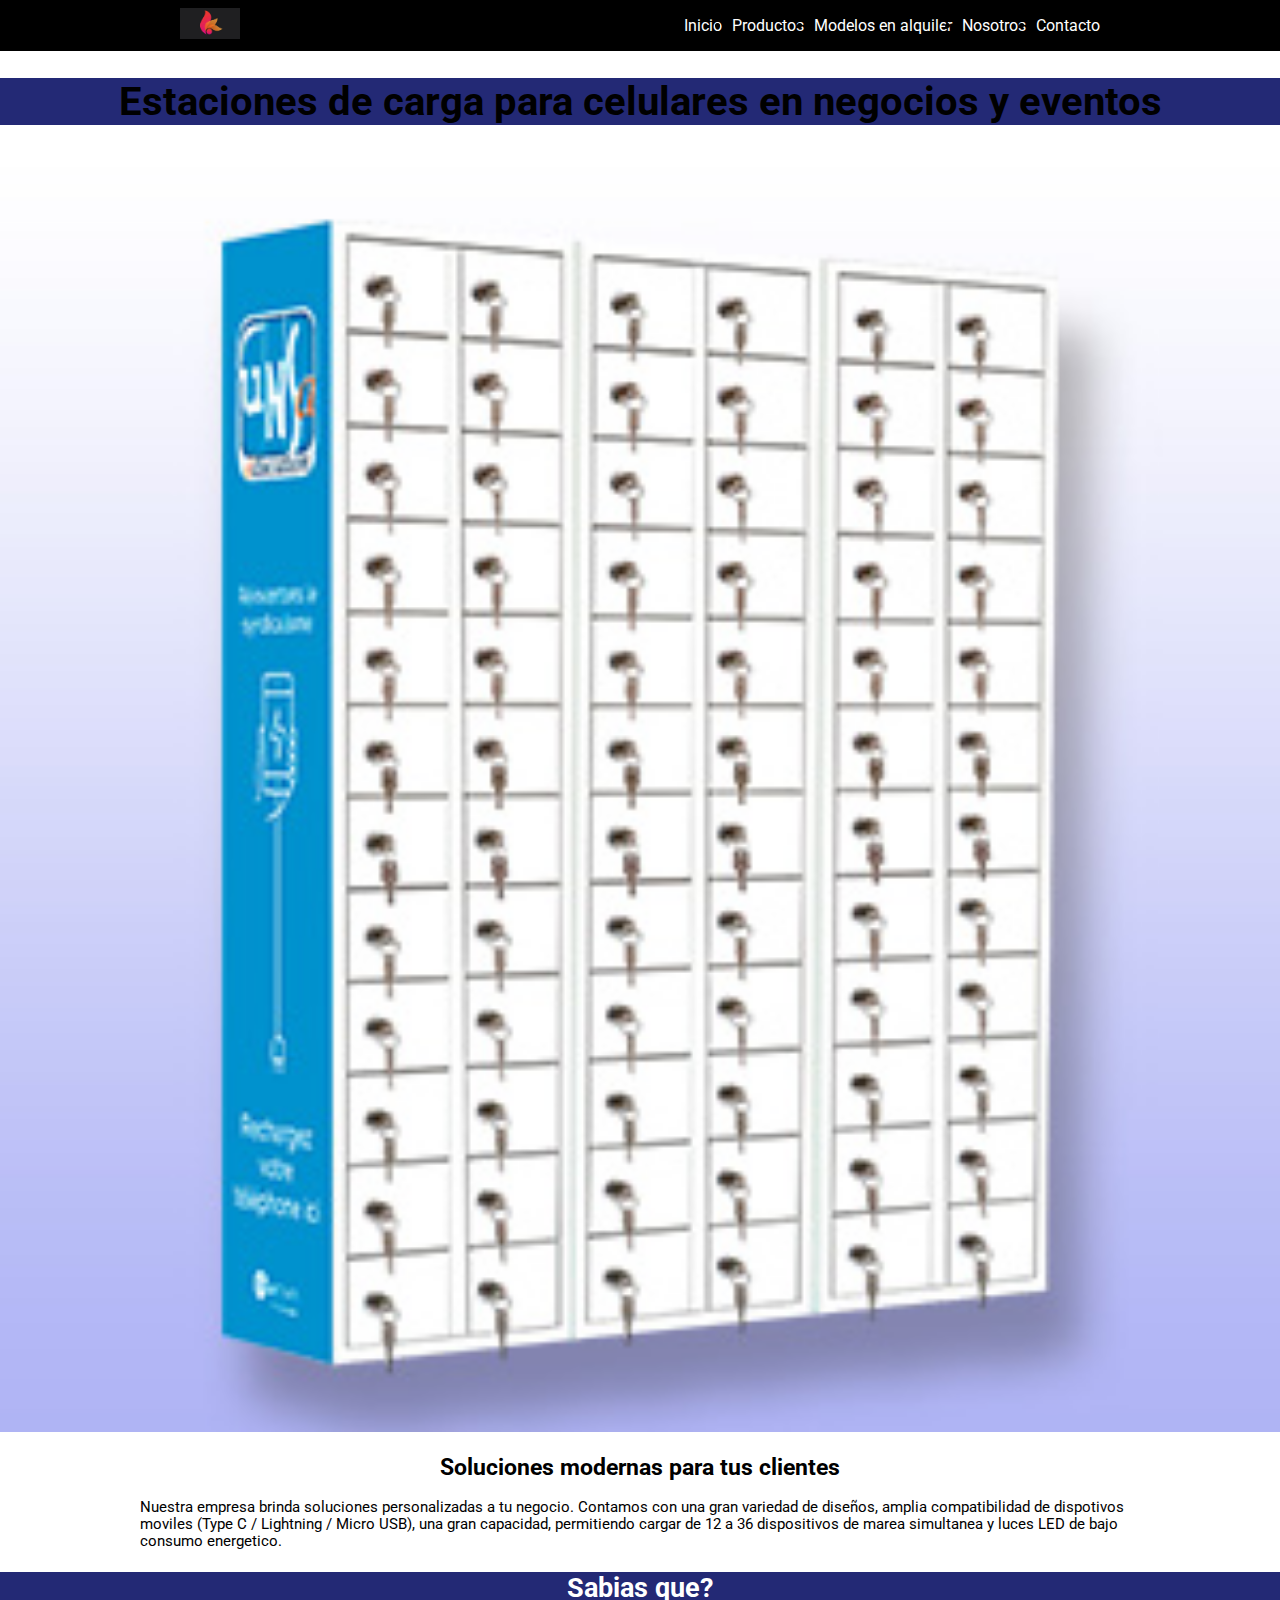
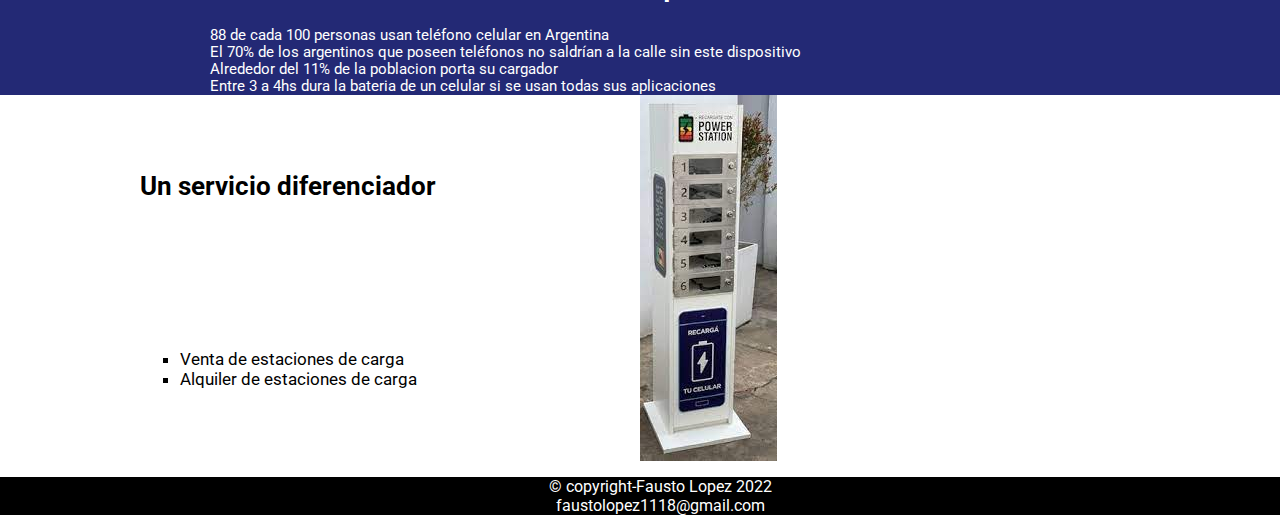
==== index.html @ af9494b2 "Primer commit" ====
<!DOCTYPE html>
<html lang="es">
<head>
    <meta charset="UTF-8" />
    <meta name="viewport" content="width=device-width, initial-scale=1.0" />
    <title>Estaciones de carga tuc</title>
    <link href="css/estilos.css" rel="stylesheet"/>
    <link rel="preconnect" href="https://fonts.googleapis.com">
    <link rel="preconnect" href="https://fonts.gstatic.com" crossorigin>
    <link href="https://fonts.googleapis.com/css2?family=Roboto:wght@100;300;400&display=swap" rel="stylesheet">
</head>
<body>
    
    <header class="menu">
        <div class="logo">
            <img src="imagenes/logopagina.jpg" alt="logopagina" title="logopagina"/>
        </div>
        <nav class="menu-contenido">
            <ul>
                <li>
                    <a href="#">Inicio</a>
                </li>
                <li>
                    <a href="productos.html">Productos</a>
                </li>
                <li>
                    <a href="modelos_en_alquiler.html">Modelos en alquiler</a>
                </li>
                <li>    
                    <a href="nosotros.html">Nosotros</a>
                </li>
                <li>
                    <a href="contacto.html">Contacto</a>
                </li>
            </ul>
        </nav>
    </header>


    <main>
        <section class="section-uno">
            <div>
                <div class="titulo-uno">
                    <h1>Estaciones de carga para celulares en negocios y eventos</h1>
                </div>
                <div class="imagen-uno">
                    <img src="imagenes/torre72.jpg" alt="torre72" title="torre72"/>
                </div>
                <div class="titulo-dos">
                    <h2>Soluciones modernas para tus clientes</h2>
                </div>
                <div class="parrafo-uno">
                    <p> Nuestra empresa brinda soluciones personalizadas a tu negocio.
                        Contamos con una gran variedad de diseños, amplia compatibilidad de
                        dispotivos moviles (Type C / Lightning / Micro USB), una gran capacidad,
                        permitiendo cargar de 12 a 36 dispositivos de marea simultanea y luces
                        LED de bajo consumo energetico.
                    </p>
                </div>
            </div>
        </section>
        
        <section class="section-dos">
            <div>
                <div class="titulo-tres">
                    <h2>Sabias que?</h2>
                </div>
                <div>
                    <ul>
                        <li>88 de cada 100 personas usan teléfono celular en Argentina</li>
                        <li>El 70% de los argentinos que poseen teléfonos no saldrían a la calle sin este dispositivo</li>
                        <li>Alrededor del 11% de la poblacion porta su cargador</li>
                        <li>Entre 3 a 4hs dura la bateria de un celular si se usan todas sus aplicaciones</li>
                    </ul>
                </div>
            </div>
        </section>
    
        <section class="section-tres">
            <div class="grid1">
                <h2>Un servicio diferenciador</h2>
            </div>
            <div class="grid2">
                <ul>
                    <li>Venta de estaciones de carga</li>
                    <li>Alquiler de estaciones de carga</li>
                </ul>
            </div>
            <div class="grid3">
                <img src="imagenes/estacionuno.jpg" alt="Estacionuno" title="Estacionuni"/>
            </div>
        </section>
    </main>

    <footer>
        <ul>
            <li>© copyright-Fausto Lopez 2022</li>
            <li>
                <a href="mailto:faustolopez1118@gmail.com">faustolopez1118@gmail.com</a>
            </li>
        </ul>
    </footer>

</body>
</html>
---- css/estilos.css ----
html,
body {
margin: 0;
padding: 0;
font-family: 'Roboto', sans-serif;
}


.menu {
    width: 100%;
    background-color: black;
    display: flex;
}

.logo {
    width: 60px;
    margin: auto;
}

.menu img {
    width: 100%;
}

.menu ul {
    display: flex;
    column-gap: 10px;
}  

.menu-contenido {
    display: flex;
    flex: 1;
    align-items: center;
    justify-content: flex-end;
}

nav a {
    text-decoration: none;
    color: white;
}






.section-uno {
    background-color: white;
    color: black;
}

.titulo-uno {
    font-size: 20px;
    background-color: #232975;
    text-align: center;
    margin: auto;
}

.imagen-uno img {
    width: 100%;
}

.titulo-dos { 
    font-size: 15px;
    text-align: center;
}

.parrafo-uno {
    font-size: 15px;
    line-height: 17px;
    padding-left: 15px;
    padding-right: 15px;
}




.section-dos {
    background-color: #232975;
    color: white;
}

.titulo-tres {
    text-align: center;
    font-size: 18px;
}

.section-dos ul {
    font-size: 15px;
    list-style-type: none;
    line-height: 17px;
    padding-left: 15px;
    padding-right: 15px;
}



.section-tres {
    background-color: white;
    color: black;
    font-size: 17px;
    display: grid;
    grid-template-columns: 1fr 1fr;
    grid-template-rows: 1fr 1fr;
    grid-template-areas: "titulo imagen"
                        "servicio imagen";
}

.section-tres > div {
    display: flex;
    align-items: center;
}

.grid1 {
    grid-area: titulo;
}

.grid2 {
    grid-area: servicio;
}

.grid3 {
    grid-area: imagen;
}


.section-tres ul {
    font-size: 17px;
    list-style-type: square;
}



@media (min-width: 767px) {
    .menu-contenido {
        width: 100%;
        max-width: 500px;
        margin: auto;
        display: flex;
        flex: 1;
        align-items: center;
        justify-content: flex-end;
    }

    
    .titulo-dos { 
        font-size: 15px;
        text-align: center;
        width: 100%;
        max-width: 600px;
        margin: auto;
    }

    .parrafo-uno {
        font-size: 15px;
        line-height: 17px;
        width: 100%;
        max-width: 600px;
        margin: auto;
    }

    .section-tres {
        background-color: white;
        color: black;
        font-size: 17px;
        width: 100%;
        max-width: 600px;
        margin: auto;
        display: grid;
        grid-template-columns: 1fr 1fr;
        grid-template-rows: 1fr 1fr;
        grid-template-areas: "titulo imagen"
                            "servicio imagen";
    }
    
    .section-dos ul {
        font-size: 15px;
        list-style-type: none;
        line-height: 17px;
        width: 100%;
        max-width: 600px;
        margin: auto;
    }
}    

@media (min-width: 992px) {
    .menu-contenido {
        width: 100%;
        max-width: 500px;
        margin: auto;
        display: flex;
        flex: 1;
        align-items: center;
        justify-content: flex-end;
    }

    
    .titulo-dos { 
        font-size: 15px;
        text-align: center;
        width: 100%;
        max-width: 800px;
        margin: auto;
    }

    .parrafo-uno {
        font-size: 15px;
        line-height: 17px;
        width: 100%;
        max-width: 800px;
        margin: auto;
    }

    .section-tres {
        background-color: white;
        color: black;
        font-size: 17px;
        width: 100%;
        max-width: 800px;
        margin: auto;
        display: grid;
        grid-template-columns: 1fr 1fr;
        grid-template-rows: 1fr 1fr;
        grid-template-areas: "titulo imagen"
                            "servicio imagen";
    }
    
    .section-dos ul {
        font-size: 15px;
        list-style-type: none;
        line-height: 17px;
        width: 100%;
        max-width: 660px;
        margin: auto;
    }

}

@media (min-width: 1200px) {
    .menu-contenido {
        width: 100%;
        max-width: 500px;
        margin: auto;
        display: flex;
        flex: 1;
        align-items: center;
        justify-content: flex-end;
    }

    
    .titulo-dos { 
        font-size: 15px;
        text-align: center;
        width: 100%;
        max-width: 1000px;
        margin: auto;
    }

    .parrafo-uno {
        font-size: 15px;
        line-height: 17px;
        width: 100%;
        max-width: 1000px;
        margin: auto;
    }

    .section-tres {
        background-color: white;
        color: black;
        font-size: 17px;
        width: 100%;
        max-width: 1000px;
        margin: auto;
        display: grid;
        grid-template-columns: 1fr 1fr;
        grid-template-rows: 1fr 1fr;
        grid-template-areas: "titulo imagen"
                            "servicio imagen";
    }
    
    .section-dos ul {
        font-size: 15px;
        list-style-type: none;
        line-height: 17px;
        width: 100%;
        max-width: 860px;
        margin: auto;
    }
}





.section-productos {
    background-color: black;
}

.titulo-productos {
    background-color: #232975;
    color: white;
    font-size: 17px;
    text-align: center;
}

.productos {
    background-color: black;
    color: white;
    display: flex;
}

.productos li {
    list-style-type: square;
}






.alquiler {
    background-color: white;
}

.alquiler-titulo {
    background-color: #232975;
    color: white;
    font-size: 17px;
    text-align: center;
}

.alquiler-productos {
    background-color: white;
    color: black;
    display: flex;
}

.alquiler-productos li {
    list-style-type: square;
}




.nosotros {
    background-color: #232975;
}

.quienes {
    text-align: center;
    font-size: 17px;
    color: white;
}

.nosotros-uno {
    color: white;
    font-size: 17px;
}






.contacto {
    background-color: wheat;
}

.contacto-titulo {
    color: black;
    font-size: 17px;
    text-align: center;
}

.contacto-todo {
    display: flex;
    align-items: center;
}

.formulario {
    display: flex;
    justify-content: flex-end;
    flex: 1;
}

.contacto-info li {
    list-style-type: square;
}






footer {
    background-color: black;
    color: white; 
    text-align: center;
}

footer ul {
    list-style: none;
}

footer a {
    text-decoration: none;
    color: white;
}
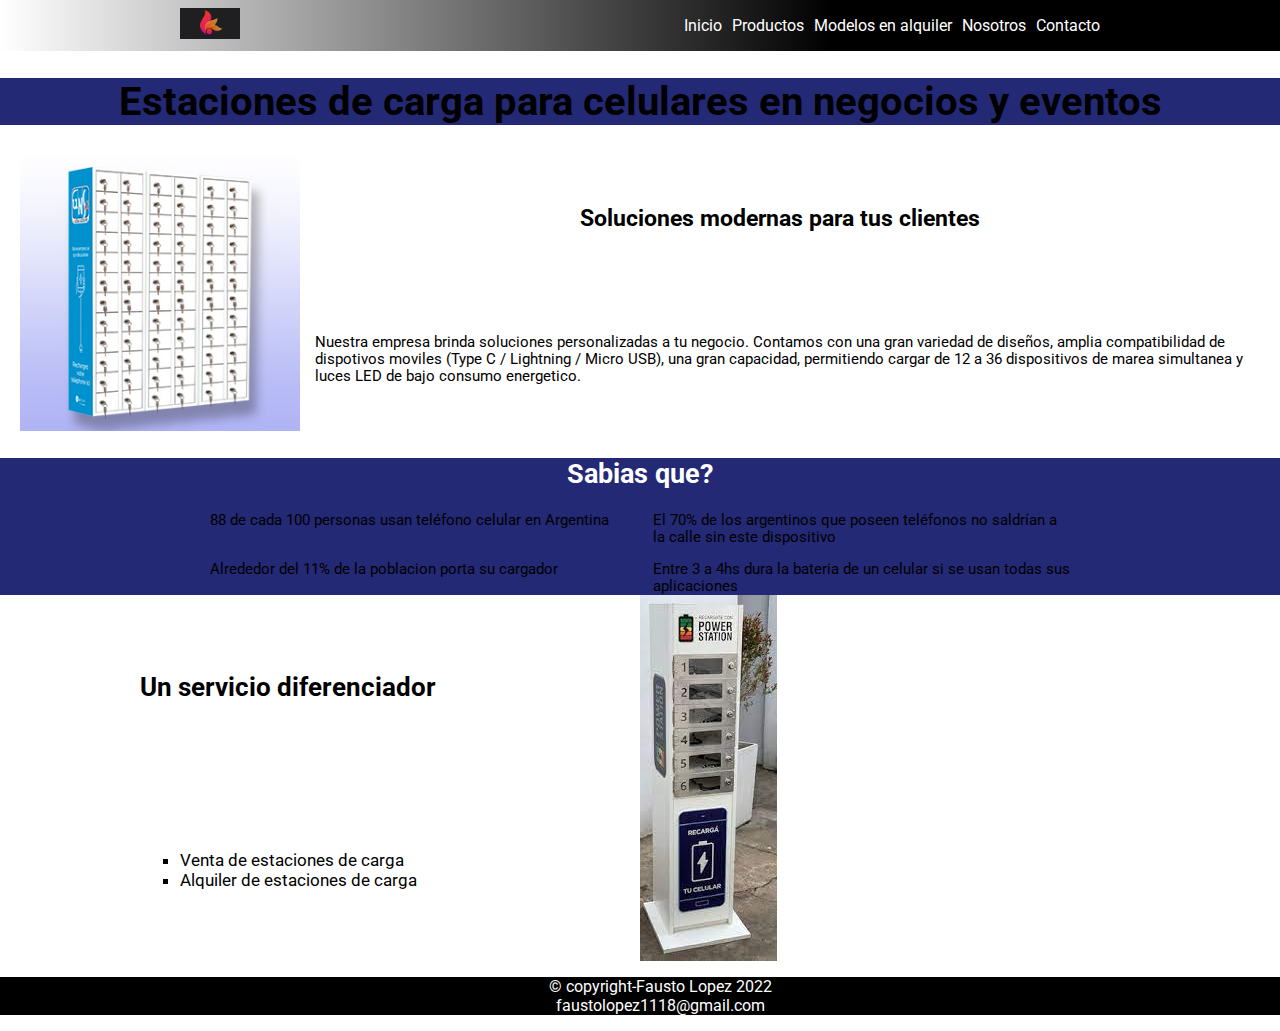
==== commit ba3c6a9b: "agregue animaciones" ====
--- a/index.html
+++ b/index.html
@@ -43,19 +43,23 @@
                 <div class="titulo-uno">
                     <h1>Estaciones de carga para celulares en negocios y eventos</h1>
                 </div>
-                <div class="imagen-uno">
-                    <img src="imagenes/torre72.jpg" alt="torre72" title="torre72"/>
-                </div>
-                <div class="titulo-dos">
-                    <h2>Soluciones modernas para tus clientes</h2>
-                </div>
-                <div class="parrafo-uno">
-                    <p> Nuestra empresa brinda soluciones personalizadas a tu negocio.
-                        Contamos con una gran variedad de diseños, amplia compatibilidad de
-                        dispotivos moviles (Type C / Lightning / Micro USB), una gran capacidad,
-                        permitiendo cargar de 12 a 36 dispositivos de marea simultanea y luces
-                        LED de bajo consumo energetico.
-                    </p>
+                <div class="section-uno-abajo">
+                    <div class="imagen-uno">
+                        <img src="imagenes/torre72.jpg" alt="torre72" title="torre72"/>
+                    </div>
+                    <div class="section-uno-abajodos">
+                        <div class="titulo-dos">
+                            <h2>Soluciones modernas para tus clientes</h2>
+                        </div>
+                        <div class="parrafo-uno">
+                            <p> Nuestra empresa brinda soluciones personalizadas a tu negocio.
+                                Contamos con una gran variedad de diseños, amplia compatibilidad de
+                                dispotivos moviles (Type C / Lightning / Micro USB), una gran capacidad,
+                                permitiendo cargar de 12 a 36 dispositivos de marea simultanea y luces
+                                LED de bajo consumo energetico.
+                            </p>
+                        </div>
+                    </div>
                 </div>
             </div>
         </section>
--- a/css/estilos.css
+++ b/css/estilos.css
@@ -8,8 +8,8 @@
 
 .menu {
     width: 100%;
-    background-color: black;
-    display: flex;
+    display: flex;
+    background-image: linear-gradient(to left, black 0%, black 35%, transparent 100%);
 }
 
 .logo {
@@ -24,6 +24,7 @@
 .menu ul {
     display: flex;
     column-gap: 10px;
+    list-style: none;
 }  
 
 .menu-contenido {
@@ -56,7 +57,12 @@
 }
 
 .imagen-uno img {
+    transition:all 0.2s ease-in-out;
     width: 100%;
+}
+
+.imagen-uno img:hover {
+    transform: rotate(-12deg) scale(1.2);
 }
 
 .titulo-dos { 
@@ -85,6 +91,11 @@
 }
 
 .section-dos ul {
+    display:grid;
+    grid-template-columns: 1fr 1fr;
+    grid-template-rows: 1fr 1fr;
+    grid-column-gap: 25px;
+    grid-row-gap: 15px;
     font-size: 15px;
     list-style-type: none;
     line-height: 17px;
@@ -92,6 +103,10 @@
     padding-right: 15px;
 }
 
+.section-dos li {
+    color: #000;
+}
+
 
 
 .section-tres {
@@ -140,7 +155,6 @@
         align-items: center;
         justify-content: flex-end;
     }
-
     
     .titulo-dos { 
         font-size: 15px;
@@ -193,6 +207,17 @@
         justify-content: flex-end;
     }
 
+    .section-uno-abajo {
+        display: flex;
+        justify-content: center;
+        margin-left: 20px;
+        margin-right: 20px;
+    }
+
+    .section-uno-abajodos {
+        display: flex;
+        flex-direction: column;
+    }
     
     .titulo-dos { 
         font-size: 15px;
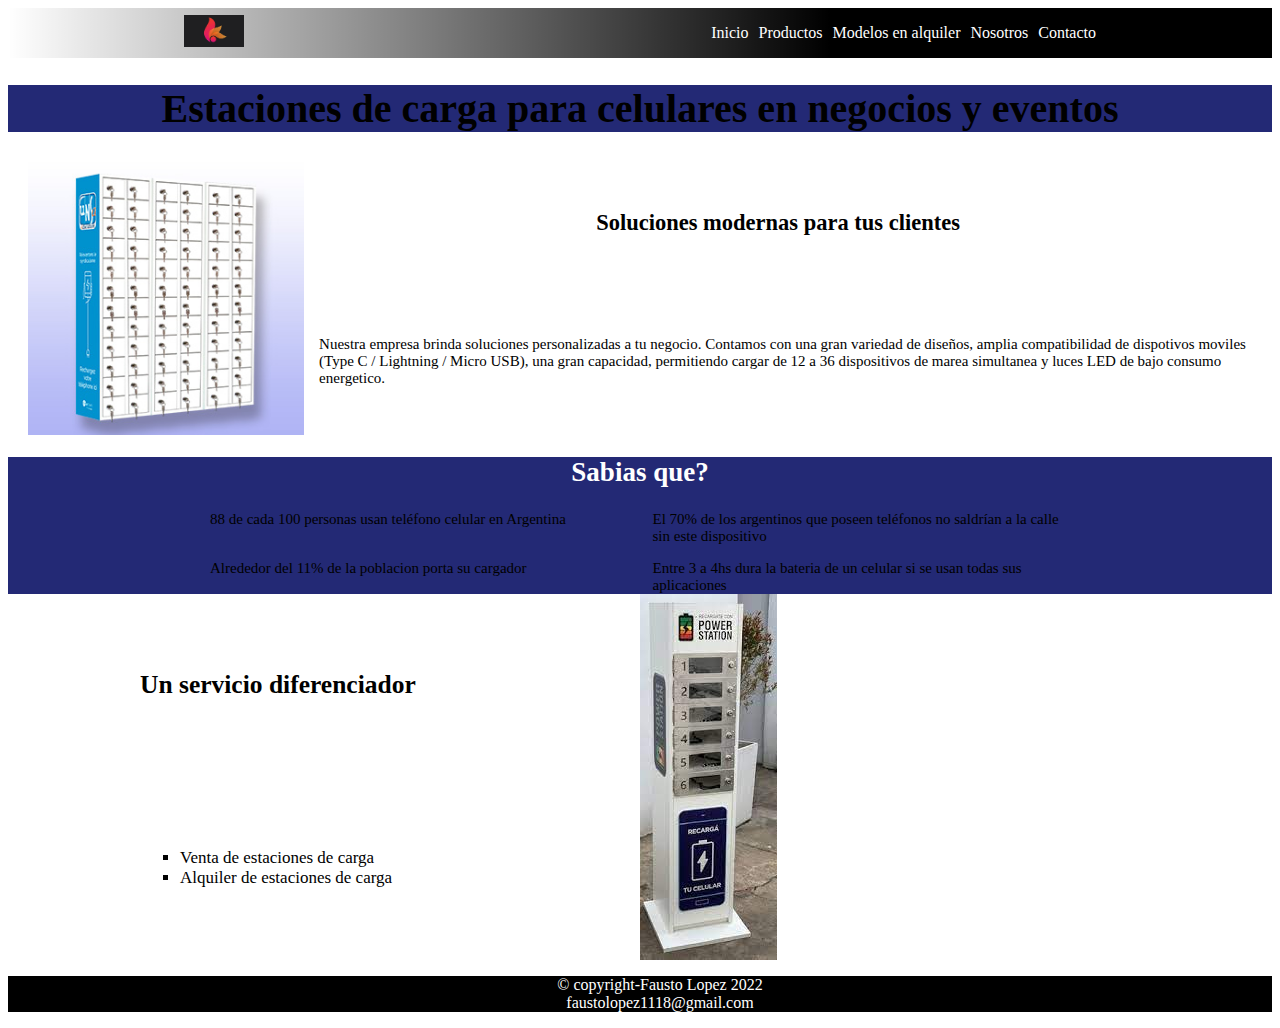
==== commit c35c0e02: "sass y seo" ====
--- a/index.html
+++ b/index.html
@@ -3,7 +3,12 @@
 <head>
     <meta charset="UTF-8" />
     <meta name="viewport" content="width=device-width, initial-scale=1.0" />
-    <title>Estaciones de carga tuc</title>
+    
+    <meta name="keywords" content="Estacion, celular, carga, bateria, " />
+    <meta name="description" content="" />
+
+    <title>Estacionesdecargatuc</title>
+
     <link href="css/estilos.css" rel="stylesheet"/>
     <link rel="preconnect" href="https://fonts.googleapis.com">
     <link rel="preconnect" href="https://fonts.gstatic.com" crossorigin>
@@ -39,44 +44,40 @@
 
     <main>
         <section class="section-uno">
-            <div>
-                <div class="titulo-uno">
-                    <h1>Estaciones de carga para celulares en negocios y eventos</h1>
+            <div class="titulo-uno">
+                <h1>Estaciones de carga para celulares en negocios y eventos</h1>
+            </div>
+            <div class="section-uno-abajo">
+                <div class="imagen-uno">
+                    <img src="imagenes/torre72.jpg" alt="torre72" title="torre72"/>
                 </div>
-                <div class="section-uno-abajo">
-                    <div class="imagen-uno">
-                        <img src="imagenes/torre72.jpg" alt="torre72" title="torre72"/>
+                <div class="section-uno-abajodos">
+                    <div class="titulo-dos">
+                        <h2>Soluciones modernas para tus clientes</h2>
                     </div>
-                    <div class="section-uno-abajodos">
-                        <div class="titulo-dos">
-                            <h2>Soluciones modernas para tus clientes</h2>
-                        </div>
-                        <div class="parrafo-uno">
-                            <p> Nuestra empresa brinda soluciones personalizadas a tu negocio.
-                                Contamos con una gran variedad de diseños, amplia compatibilidad de
-                                dispotivos moviles (Type C / Lightning / Micro USB), una gran capacidad,
-                                permitiendo cargar de 12 a 36 dispositivos de marea simultanea y luces
-                                LED de bajo consumo energetico.
-                            </p>
-                        </div>
+                    <div class="parrafo-uno">
+                        <p> Nuestra empresa brinda soluciones personalizadas a tu negocio.
+                            Contamos con una gran variedad de diseños, amplia compatibilidad de
+                            dispotivos moviles (Type C / Lightning / Micro USB), una gran capacidad,
+                            permitiendo cargar de 12 a 36 dispositivos de marea simultanea y luces
+                            LED de bajo consumo energetico.
+                        </p>
                     </div>
                 </div>
             </div>
         </section>
         
         <section class="section-dos">
+            <div class="titulo-tres">
+                <h2>Sabias que?</h2>
+            </div>
             <div>
-                <div class="titulo-tres">
-                    <h2>Sabias que?</h2>
-                </div>
-                <div>
-                    <ul>
-                        <li>88 de cada 100 personas usan teléfono celular en Argentina</li>
-                        <li>El 70% de los argentinos que poseen teléfonos no saldrían a la calle sin este dispositivo</li>
-                        <li>Alrededor del 11% de la poblacion porta su cargador</li>
-                        <li>Entre 3 a 4hs dura la bateria de un celular si se usan todas sus aplicaciones</li>
-                    </ul>
-                </div>
+                <ul>
+                    <li>88 de cada 100 personas usan teléfono celular en Argentina</li>
+                    <li>El 70% de los argentinos que poseen teléfonos no saldrían a la calle sin este dispositivo</li>
+                    <li>Alrededor del 11% de la poblacion porta su cargador</li>
+                    <li>Entre 3 a 4hs dura la bateria de un celular si se usan todas sus aplicaciones</li>
+                </ul>
             </div>
         </section>
     
--- a/css/estilos.css
+++ b/css/estilos.css
@@ -1,434 +1,204 @@
-html,
-body {
-margin: 0;
-padding: 0;
-font-family: 'Roboto', sans-serif;
-}
-
-
-.menu {
-    width: 100%;
-    display: flex;
-    background-image: linear-gradient(to left, black 0%, black 35%, transparent 100%);
-}
-
-.logo {
-    width: 60px;
-    margin: auto;
-}
-
-.menu img {
-    width: 100%;
-}
-
-.menu ul {
-    display: flex;
-    column-gap: 10px;
-    list-style: none;
-}  
-
-.menu-contenido {
-    display: flex;
-    flex: 1;
-    align-items: center;
-    justify-content: flex-end;
-}
-
-nav a {
-    text-decoration: none;
-    color: white;
-}
-
-
-
-
-
-
-.section-uno {
-    background-color: white;
-    color: black;
-}
-
-.titulo-uno {
-    font-size: 20px;
-    background-color: #232975;
-    text-align: center;
-    margin: auto;
-}
-
-.imagen-uno img {
-    transition:all 0.2s ease-in-out;
-    width: 100%;
-}
-
-.imagen-uno img:hover {
-    transform: rotate(-12deg) scale(1.2);
-}
-
-.titulo-dos { 
-    font-size: 15px;
-    text-align: center;
-}
-
-.parrafo-uno {
-    font-size: 15px;
-    line-height: 17px;
-    padding-left: 15px;
-    padding-right: 15px;
-}
-
-
-
-
-.section-dos {
-    background-color: #232975;
-    color: white;
-}
-
-.titulo-tres {
-    text-align: center;
-    font-size: 18px;
-}
-
-.section-dos ul {
-    display:grid;
-    grid-template-columns: 1fr 1fr;
-    grid-template-rows: 1fr 1fr;
-    grid-column-gap: 25px;
-    grid-row-gap: 15px;
-    font-size: 15px;
-    list-style-type: none;
-    line-height: 17px;
-    padding-left: 15px;
-    padding-right: 15px;
-}
-
-.section-dos li {
-    color: #000;
-}
-
-
-
-.section-tres {
-    background-color: white;
-    color: black;
-    font-size: 17px;
-    display: grid;
-    grid-template-columns: 1fr 1fr;
-    grid-template-rows: 1fr 1fr;
-    grid-template-areas: "titulo imagen"
-                        "servicio imagen";
-}
-
-.section-tres > div {
-    display: flex;
-    align-items: center;
-}
-
-.grid1 {
-    grid-area: titulo;
-}
-
-.grid2 {
-    grid-area: servicio;
-}
-
-.grid3 {
-    grid-area: imagen;
-}
-
-
-.section-tres ul {
-    font-size: 17px;
-    list-style-type: square;
-}
-
-
-
-@media (min-width: 767px) {
-    .menu-contenido {
-        width: 100%;
-        max-width: 500px;
-        margin: auto;
-        display: flex;
-        flex: 1;
-        align-items: center;
-        justify-content: flex-end;
-    }
-    
-    .titulo-dos { 
-        font-size: 15px;
-        text-align: center;
-        width: 100%;
-        max-width: 600px;
-        margin: auto;
-    }
-
-    .parrafo-uno {
-        font-size: 15px;
-        line-height: 17px;
-        width: 100%;
-        max-width: 600px;
-        margin: auto;
-    }
-
-    .section-tres {
-        background-color: white;
-        color: black;
-        font-size: 17px;
-        width: 100%;
-        max-width: 600px;
-        margin: auto;
-        display: grid;
-        grid-template-columns: 1fr 1fr;
-        grid-template-rows: 1fr 1fr;
-        grid-template-areas: "titulo imagen"
-                            "servicio imagen";
-    }
-    
-    .section-dos ul {
-        font-size: 15px;
-        list-style-type: none;
-        line-height: 17px;
-        width: 100%;
-        max-width: 600px;
-        margin: auto;
-    }
-}    
-
-@media (min-width: 992px) {
-    .menu-contenido {
-        width: 100%;
-        max-width: 500px;
-        margin: auto;
-        display: flex;
-        flex: 1;
-        align-items: center;
-        justify-content: flex-end;
-    }
-
-    .section-uno-abajo {
-        display: flex;
-        justify-content: center;
-        margin-left: 20px;
-        margin-right: 20px;
-    }
-
-    .section-uno-abajodos {
-        display: flex;
-        flex-direction: column;
-    }
-    
-    .titulo-dos { 
-        font-size: 15px;
-        text-align: center;
-        width: 100%;
-        max-width: 800px;
-        margin: auto;
-    }
-
-    .parrafo-uno {
-        font-size: 15px;
-        line-height: 17px;
-        width: 100%;
-        max-width: 800px;
-        margin: auto;
-    }
-
-    .section-tres {
-        background-color: white;
-        color: black;
-        font-size: 17px;
-        width: 100%;
-        max-width: 800px;
-        margin: auto;
-        display: grid;
-        grid-template-columns: 1fr 1fr;
-        grid-template-rows: 1fr 1fr;
-        grid-template-areas: "titulo imagen"
-                            "servicio imagen";
-    }
-    
-    .section-dos ul {
-        font-size: 15px;
-        list-style-type: none;
-        line-height: 17px;
-        width: 100%;
-        max-width: 660px;
-        margin: auto;
-    }
-
-}
-
-@media (min-width: 1200px) {
-    .menu-contenido {
-        width: 100%;
-        max-width: 500px;
-        margin: auto;
-        display: flex;
-        flex: 1;
-        align-items: center;
-        justify-content: flex-end;
-    }
-
-    
-    .titulo-dos { 
-        font-size: 15px;
-        text-align: center;
-        width: 100%;
-        max-width: 1000px;
-        margin: auto;
-    }
-
-    .parrafo-uno {
-        font-size: 15px;
-        line-height: 17px;
-        width: 100%;
-        max-width: 1000px;
-        margin: auto;
-    }
-
-    .section-tres {
-        background-color: white;
-        color: black;
-        font-size: 17px;
-        width: 100%;
-        max-width: 1000px;
-        margin: auto;
-        display: grid;
-        grid-template-columns: 1fr 1fr;
-        grid-template-rows: 1fr 1fr;
-        grid-template-areas: "titulo imagen"
-                            "servicio imagen";
-    }
-    
-    .section-dos ul {
-        font-size: 15px;
-        list-style-type: none;
-        line-height: 17px;
-        width: 100%;
-        max-width: 860px;
-        margin: auto;
-    }
-}
-
-
-
-
-
-.section-productos {
-    background-color: black;
-}
-
-.titulo-productos {
-    background-color: #232975;
-    color: white;
-    font-size: 17px;
-    text-align: center;
-}
-
-.productos {
-    background-color: black;
-    color: white;
-    display: flex;
-}
-
-.productos li {
-    list-style-type: square;
-}
-
-
-
-
-
-
-.alquiler {
-    background-color: white;
-}
-
-.alquiler-titulo {
-    background-color: #232975;
-    color: white;
-    font-size: 17px;
-    text-align: center;
-}
-
-.alquiler-productos {
-    background-color: white;
-    color: black;
-    display: flex;
-}
-
-.alquiler-productos li {
-    list-style-type: square;
-}
-
-
-
-
-.nosotros {
-    background-color: #232975;
-}
-
-.quienes {
-    text-align: center;
-    font-size: 17px;
-    color: white;
-}
-
-.nosotros-uno {
-    color: white;
-    font-size: 17px;
-}
-
-
-
-
-
-
-.contacto {
-    background-color: wheat;
-}
-
-.contacto-titulo {
-    color: black;
-    font-size: 17px;
-    text-align: center;
-}
-
-.contacto-todo {
-    display: flex;
-    align-items: center;
-}
-
-.formulario {
-    display: flex;
-    justify-content: flex-end;
-    flex: 1;
-}
-
-.contacto-info li {
-    list-style-type: square;
-}
-
-
-
-
-
-
-footer {
-    background-color: black;
-    color: white; 
-    text-align: center;
-}
-
-footer ul {
-    list-style: none;
-}
-
-footer a {
-    text-decoration: none;
-    color: white;
-}
-
-
+.menu {
+  width: 100%;
+  display: flex;
+  background-image: linear-gradient(to left, black 0%, black 35%, transparent 100%); }
+  .menu .logo {
+    width: 60px;
+    margin: auto; }
+    .menu .logo img {
+      width: 100%; }
+  .menu .menu-contenido {
+    display: flex;
+    flex: 1;
+    align-items: center;
+    justify-content: flex-end; }
+    .menu .menu-contenido ul {
+      display: flex;
+      column-gap: 10px;
+      list-style: none; }
+    .menu .menu-contenido a {
+      text-decoration: none;
+      color: white; }
+
+.section-uno {
+  background-color: white;
+  color: black; }
+  .section-uno .titulo-uno {
+    font-size: 20px;
+    background-color: #232975;
+    text-align: center;
+    margin: auto; }
+  .section-uno .section-uno-abajo .imagen-uno img {
+    display: block;
+    transition: all 0.2s ease-in-out;
+    width: 100%;
+    max-width: 400px;
+    margin: auto; }
+    .section-uno .section-uno-abajo .imagen-uno img:hover {
+      transform: rotate(-12deg) scale(1.2); }
+  .section-uno .section-uno-abajo .titulo-dos {
+    font-size: 15px;
+    text-align: center; }
+  .section-uno .section-uno-abajo .parrafo-uno {
+    font-size: 15px;
+    line-height: 17px;
+    padding-left: 15px;
+    padding-right: 15px; }
+
+.section-dos {
+  background-color: #232975;
+  color: white; }
+  .section-dos .titulo-tres {
+    text-align: center;
+    font-size: 18px; }
+  .section-dos ul {
+    display: grid;
+    grid-template-columns: 1fr 1fr;
+    grid-template-rows: 1fr 1fr;
+    grid-column-gap: 25px;
+    grid-row-gap: 15px;
+    font-size: 15px;
+    list-style-type: none;
+    line-height: 17px;
+    padding-left: 15px;
+    padding-right: 15px; }
+  .section-dos li {
+    color: black; }
+
+.section-tres {
+  background-color: white;
+  color: black;
+  font-size: 17px;
+  display: grid;
+  grid-template-columns: 1fr 1fr;
+  grid-template-rows: 1fr 1fr;
+  grid-template-areas: "titulo imagen"+ "servicio imagen"; }
+  .section-tres div {
+    display: flex;
+    align-items: center; }
+  .section-tres .grid1 {
+    grid-area: titulo; }
+  .section-tres .grid2 {
+    grid-area: servicio; }
+  .section-tres .grid3 {
+    grid-area: imagen; }
+  .section-tres ul {
+    font-size: 17px;
+    list-style-type: square; }
+
+.nosotros {
+  background-color: #232975; }
+  .nosotros .quienes {
+    text-align: center;
+    font-size: 17px;
+    color: white; }
+  .nosotros .nosotros-uno {
+    color: white;
+    font-size: 17px;
+    text-align: center; }
+
+.contacto {
+  background-color: wheat; }
+  .contacto .contacto-titulo {
+    color: black;
+    font-size: 17px;
+    text-align: center; }
+  .contacto .contacto-todo {
+    display: flex;
+    align-items: center;
+    margin: auto; }
+    .contacto .contacto-todo .formulario {
+      display: flex;
+      justify-content: flex-end;
+      flex: 1; }
+    .contacto .contacto-todo .contacto-info li {
+      list-style-type: square;
+      padding-right: 10px; }
+
+footer {
+  background-color: black;
+  color: white;
+  text-align: center; }
+  footer ul {
+    list-style: none; }
+  footer a {
+    text-decoration: none;
+    color: white; }
+
+@media (min-width: 767px) {
+  .menu-contenido {
+    width: 100%;
+    max-width: 600px;
+    margin: auto; }
+  .titulo-dos {
+    width: 100%;
+    max-width: 600px;
+    margin: auto; }
+  .parrafo-uno {
+    width: 100%;
+    max-width: 600px;
+    margin: auto; }
+  .section-tres {
+    width: 100%;
+    max-width: 600px;
+    margin: auto; }
+  .section-dos ul {
+    width: 100%;
+    max-width: 600px;
+    margin: auto; } }
+
+@media (min-width: 992px) {
+  .menu-contenido {
+    width: 100%;
+    max-width: 500px;
+    margin: auto; }
+  .section-uno-abajo {
+    display: flex;
+    justify-content: center;
+    margin-left: 20px;
+    margin-right: 20px; }
+  .section-uno-abajodos {
+    display: flex;
+    flex-direction: column; }
+  .titulo-dos {
+    width: 100%;
+    max-width: 800px;
+    margin: auto; }
+  .parrafo-uno {
+    width: 100%;
+    max-width: 800px;
+    margin: auto; }
+  .section-tres {
+    width: 100%;
+    max-width: 800px;
+    margin: auto; }
+  .section-dos ul {
+    width: 100%;
+    max-width: 660px;
+    margin: auto; }
+  .contacto-todo {
+    width: 100%;
+    max-width: 600px; } }
+
+@media (min-width: 1200px) {
+  .menu-contenido {
+    width: 100%;
+    max-width: 500px;
+    margin: auto; }
+  .titulo-dos {
+    width: 100%;
+    max-width: 1000px;
+    margin: auto; }
+  .parrafo-uno {
+    width: 100%;
+    max-width: 1000px;
+    margin: auto; }
+  .section-tres {
+    width: 100%;
+    max-width: 1000px;
+    margin: auto; }
+  .section-dos ul {
+    width: 100%;
+    max-width: 860px;
+    margin: auto; } }
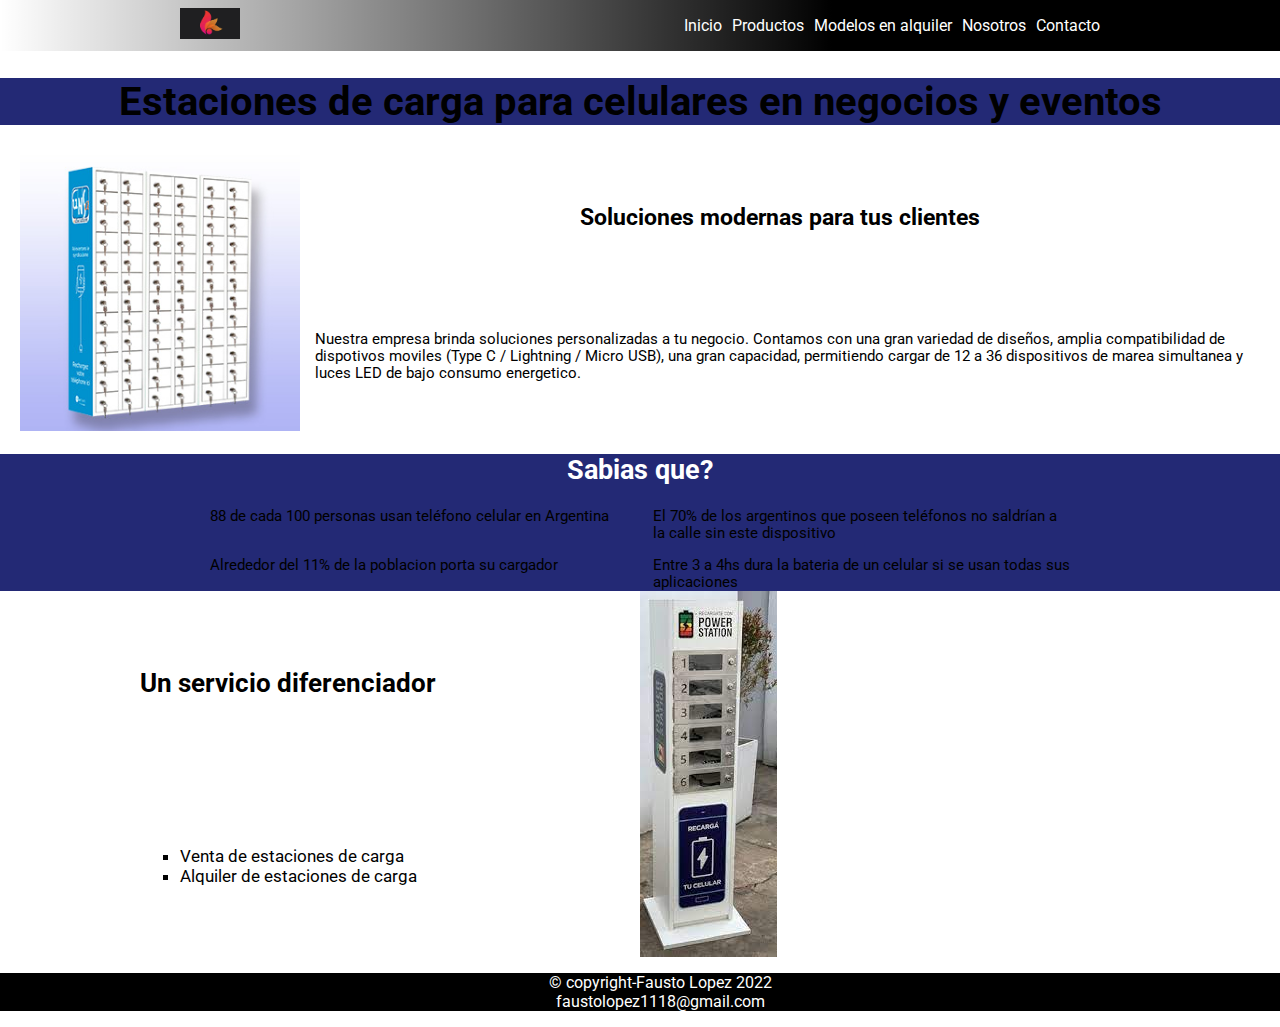
==== commit c4b8f985: "tercera entrega proyecto final" ====
--- a/index.html
+++ b/index.html
@@ -5,14 +5,16 @@
     <meta name="viewport" content="width=device-width, initial-scale=1.0" />
     
     <meta name="keywords" content="Estacion, celular, carga, bateria, " />
-    <meta name="description" content="" />
+    <meta name="description" content="Soluciones modernas para tus clientes, para cualquier tipo de eventos" />
 
     <title>Estacionesdecargatuc</title>
 
-    <link href="css/estilos.css" rel="stylesheet"/>
     <link rel="preconnect" href="https://fonts.googleapis.com">
     <link rel="preconnect" href="https://fonts.gstatic.com" crossorigin>
+    
     <link href="https://fonts.googleapis.com/css2?family=Roboto:wght@100;300;400&display=swap" rel="stylesheet">
+    <link href="https://cdn.jsdelivr.net/npm/bootstrap@5.2.0/dist/css/bootstrap.min.css" rel="stylesheet" integrity="sha384-gH2yIJqKdNHPEq0n4Mqa/HGKIhSkIHeL5AyhkYV8i59U5AR6csBvApHHNl/vI1Bx" crossorigin="anonymous">
+    <link href="css/estilos.css" rel="stylesheet"/>
 </head>
 <body>
     
@@ -106,5 +108,8 @@
         </ul>
     </footer>
 
+    <!-- JavaScript Bundle with Popper -->
+    <script src="https://cdn.jsdelivr.net/npm/bootstrap@5.2.0/dist/js/bootstrap.bundle.min.js" integrity="sha384-A3rJD856KowSb7dwlZdYEkO39Gagi7vIsF0jrRAoQmDKKtQBHUuLZ9AsSv4jD4Xa" crossorigin="anonymous"></script>
+
 </body>
 </html>--- a/css/estilos.css
+++ b/css/estilos.css
@@ -1,3 +1,9 @@
+html,
+body {
+  margin: 0;
+  padding: 0;
+  font-family: 'Roboto', sans-serif; }
+
 .menu {
   width: 100%;
   display: flex;
@@ -99,22 +105,39 @@
     text-align: center; }
 
 .contacto {
-  background-color: wheat; }
+  background-color: wheat;
+  display: flex;
+  flex-direction: column; }
   .contacto .contacto-titulo {
     color: black;
     font-size: 17px;
-    text-align: center; }
+    text-align: center;
+    margin-top: 15px; }
   .contacto .contacto-todo {
-    display: flex;
+    border: 1px solid red;
+    display: flex;
+    flex-direction: column-reverse;
     align-items: center;
-    margin: auto; }
-    .contacto .contacto-todo .formulario {
-      display: flex;
-      justify-content: flex-end;
-      flex: 1; }
+    justify-content: center;
+    padding: 2% 2%; }
+    .contacto .contacto-todo .formulario label {
+      font-size: larger;
+      display: inline-block;
+      margin-bottom: 6px; }
+    .contacto .contacto-todo .form-control {
+      padding: 0.375rem 0.75rem;
+      font-size: 1rem;
+      border: 1px solid #ced4da;
+      border-radius: 0.375rem;
+      display: block;
+      width: 100%; }
+    .contacto .contacto-todo .contacto-info h2 {
+      padding-bottom: 10px;
+      text-align: center; }
     .contacto .contacto-todo .contacto-info li {
       list-style-type: square;
-      padding-right: 10px; }
+      padding-right: 10px;
+      margin: 10px; }
 
 footer {
   background-color: black;
@@ -179,7 +202,8 @@
     margin: auto; }
   .contacto-todo {
     width: 100%;
-    max-width: 600px; } }
+    max-width: 700px;
+    margin: auto; } }
 
 @media (min-width: 1200px) {
   .menu-contenido {
